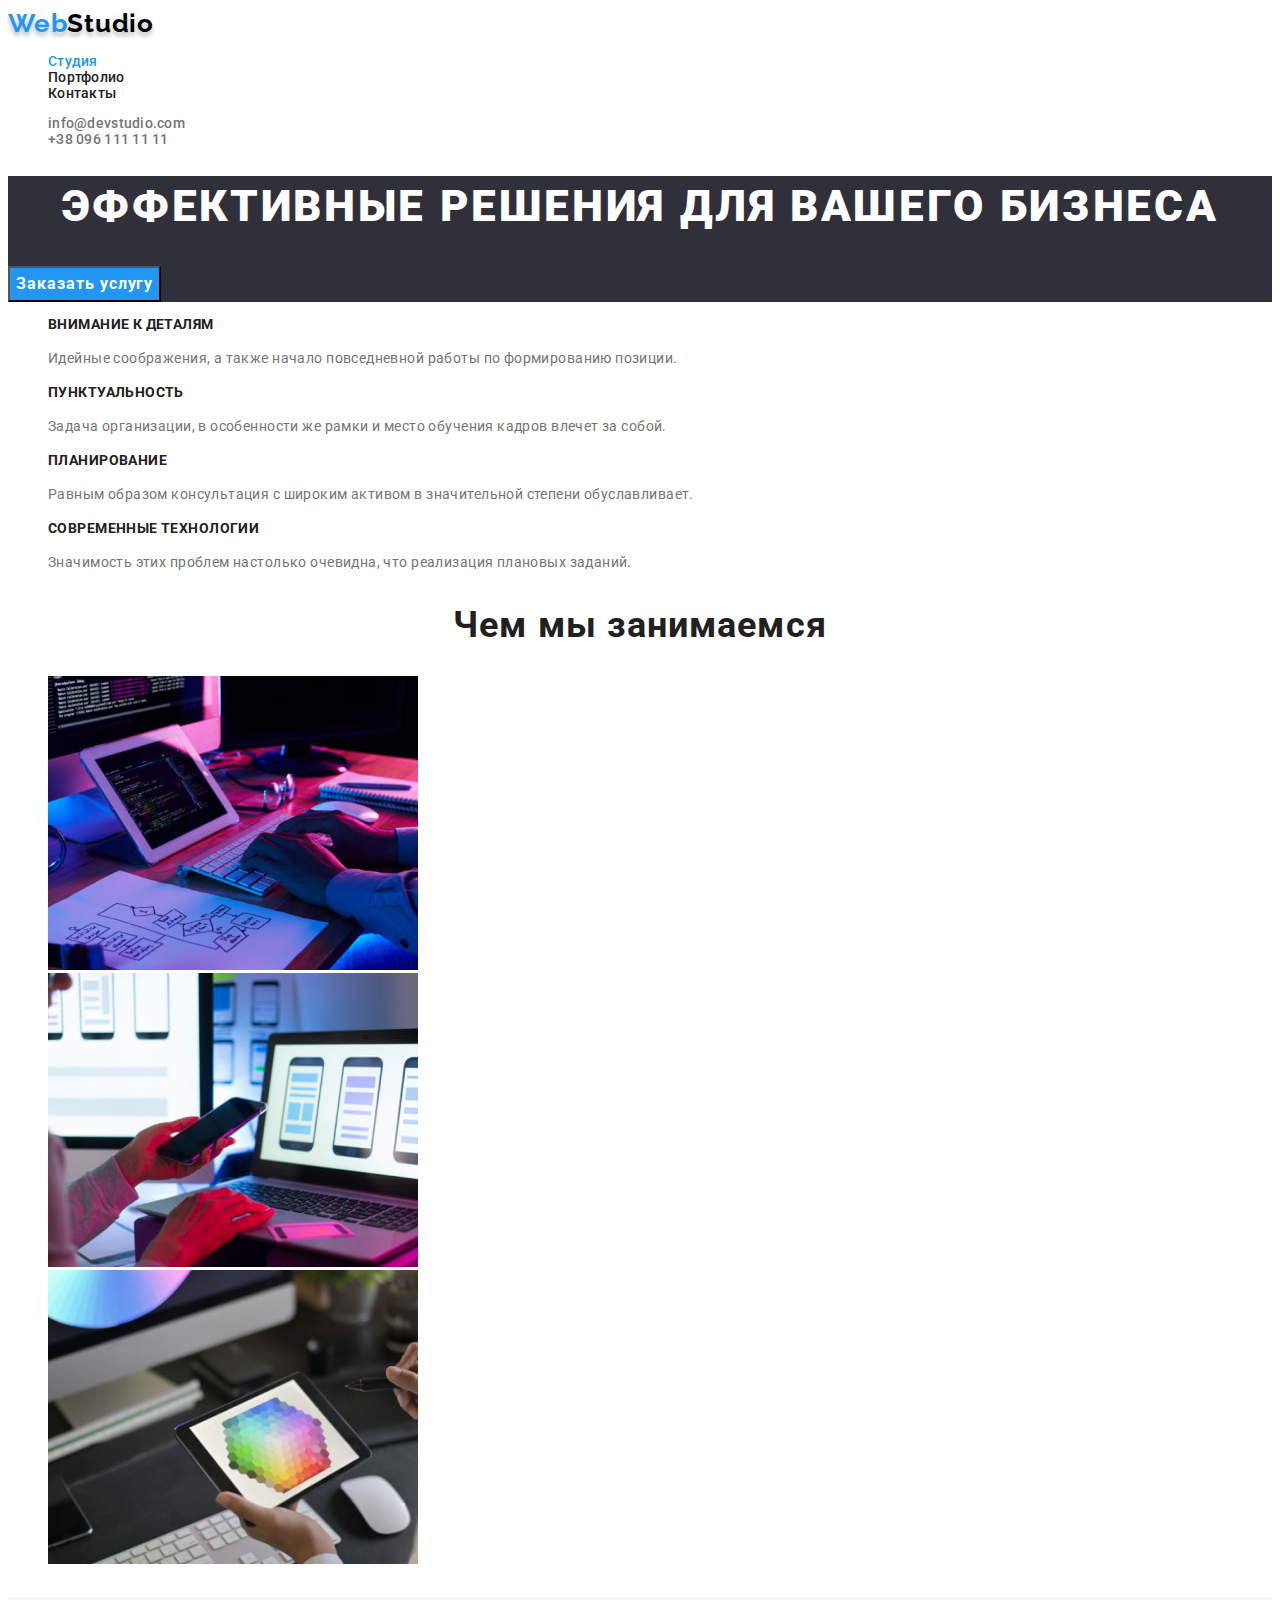
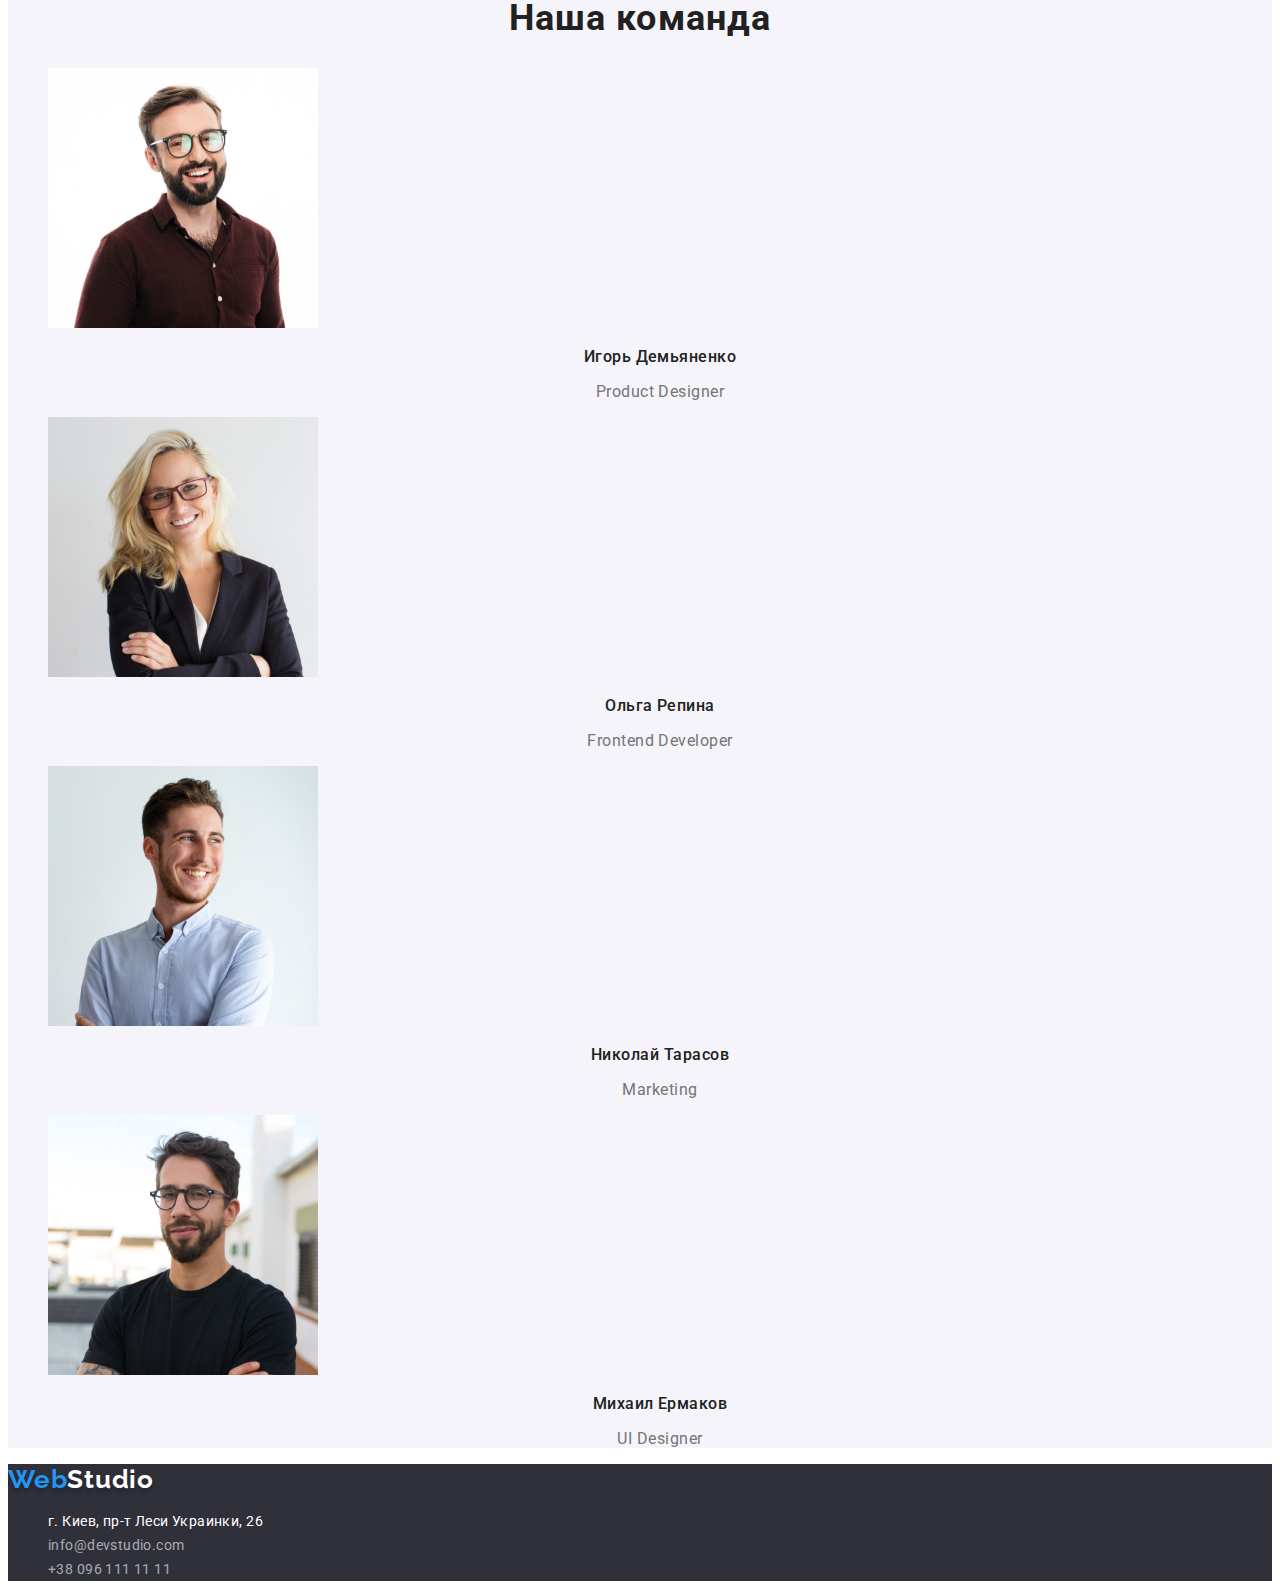
==== index.html @ fdd95346 "Initial commit" ====
<!DOCTYPE html>
<html lang="ru">
  <head>
    <meta charset="UTF-8" />
    <meta http-equiv="X-UA-Compatible" content="IE=edge" />
    <meta name="viewport" content="width=device-width, initial-scale=1.0" />
    <title>Студия</title>
    <!-- Fonts start -->
    <link rel="preconnect" href="https://fonts.googleapis.com" />
    <link rel="preconnect" href="https://fonts.gstatic.com" crossorigin />
    <link
      href="https://fonts.googleapis.com/css2?family=Raleway:wght@700&family=Roboto:wght@400;500;700;900&display=swap"
      rel="stylesheet"
    />
    <!-- Fonts end -->
    <link rel="stylesheet" href="./css/styles.css" />
  </head>
  <body>
    <!-- Header section -->
    <header class="header">
      <a class="logo link" href="./index.html"><span class="logo-cl">Web</span>Studio</a>
      <nav class="header-list">
        <ul class="header-list list">
          <li class="header-item">
            <a class="header-link header-link-current link" href="./index.html">Студия</a>
          </li>
          <li class="header-item">
            <a class="header-link link" href="./portfolio.html">Портфолио</a>
          </li>
          <li class="header-item">
            <a class="header-link link" href="#contacts">Контакты</a>
          </li>
        </ul>
      </nav>
      <ul class="header-list list">
        <li class="header-item">
          <a class="header-mail link" href="mailto:info@devstudio.com">info@devstudio.com</a>
        </li>
        <li class="header-item">
          <a class="header-phone link" href="tel:++380961111111">+38 096 111 11 11</a>
        </li>
      </ul>
    </header>
    <!-- Main section -->
    <main>
      <!-- Hero section -->
      <section class="hero">
        <h1 class="main-title">Эффективные решения для вашего бизнеса</h1>
        <button class="hero-btn" type="button">Заказать услугу</button>
      </section>
      <!-- Studio section -->
      <section class="studio">
        <h2 class="visually-hidden">Особенности</h2>
        <ul class="studio-list list">
          <li class="studio-item">
            <h3 class="studio-subtitle">Внимание к деталям</h3>
            <p class="studio-desc">
              Идейные соображения, а также начало повседневной работы по формированию позиции.
            </p>
          </li>
          <li class="studio-item">
            <h3 class="studio-subtitle">Пунктуальность</h3>
            <p class="studio-desc">
              Задача организации, в особенности же рамки и место обучения кадров влечет за собой.
            </p>
          </li>
          <li class="studio-item">
            <h3 class="studio-subtitle">Планирование</h3>
            <p class="studio-desc">
              Равным образом консультация с широким активом в значительной степени обуславливает.
            </p>
          </li>
          <li class="studio-item">
            <h3 class="studio-subtitle">Современные технологии</h3>
            <p class="studio-desc">
              Значимость этих проблем настолько очевидна, что реализация плановых заданий.
            </p>
          </li>
        </ul>
      </section>
      <!-- Portfolio section -->
      <section class="portfolio">
        <h2 class="section-title">Чем мы занимаемся</h2>
        <ul class="portfolio-list list">
          <li class="portfolio-item">
            <img
              class="portfolio-img"
              src="./images/what-are-we-doing/img.jpg"
              alt="Разработка сайта"
              width="370"
              height="294"
            />
          </li>
          <li class="portfolio-item">
            <img
              class="portfolio-img"
              src="./images/what-are-we-doing/img-1.jpg"
              alt="Дизайн сайта"
              width="370"
              height="294"
            />
          </li>
          <li class="portfolio-item">
            <img
              class="portfolio-img"
              src="./images/what-are-we-doing/img-2.jpg"
              alt="Оформление сайта"
              width="370"
              height="294"
            />
          </li>
        </ul>
      </section>
      <!-- Contacts section -->
      <section class="contacts">
        <h2 class="section-title">Наша команда</h2>
        <ul class="contacts-list list">
          <li class="contacts-item">
            <img
              class="contacts-img"
              src="./images/team/img.jpg"
              alt="Фото участника команды"
              width="270"
              height="260"
            />
            <h3 class="contacts-title">Игорь Демьяненко</h3>
            <p class="contacts-desc" lang="en">Product Designer</p>
          </li>
          <li class="contacts-item">
            <img
              class="contacts-img"
              src="./images/team/img-1.jpg"
              alt="Фото участника команды"
              width="270"
              height="260"
            />
            <h3 class="contacts-title">Ольга Репина</h3>
            <p class="contacts-desc" lang="en">Frontend Developer</p>
          </li>
          <li class="contacts-item">
            <img
              class="contacts-img"
              src="./images/team/img-2.jpg"
              alt="Фото участника команды"
              width="270"
              height="260"
            />
            <h3 class="contacts-title">Николай Тарасов</h3>
            <p class="contacts-desc" lang="en">Marketing</p>
          </li>
          <li class="contacts-item">
            <img
              class="contacts-img"
              src="./images/team/img-3.jpg"
              alt="Фото участника команды"
              width="270"
              height="260"
            />
            <h3 class="contacts-title">Михаил Ермаков</h3>
            <p class="contacts-desc" lang="en">UI Designer</p>
          </li>
        </ul>
      </section>
    </main>
    <!-- Footer section -->
    <footer class="footer">
      <a class="logo link" href="./index.html"
        ><span class="logo-cl">Web</span><span class="logo-footer">Studio</span></a
      >
      <address class="footer-address">
        <ul class="footer-list list">
          <li class="footer-item">
            <a
              class="footer-link link"
              href="https://goo.gl/maps/QZBMDNfzERsqLgiA8"
              target="_blank"
              rel="noopener noreferrer"
              >г. Киев, пр-т Леси Украинки, 26</a
            >
          </li>
          <li class="footer-item">
            <a class="footer-phone link" href="mailto:info@devstudio.com">info@devstudio.com</a>
          </li>
          <li class="footer-item">
            <a class="footer-mail link" href="tel:++380961111111">+38 096 111 11 11</a>
          </li>
        </ul>
      </address>
    </footer>
  </body>
</html>
---- css/styles.css ----
:root{
    /* fonts */
    --main-font: "Roboto", sans-serif;
    --secondary-font:"Raleway", sans-serif;
    /* text color */
    --main-txt-cl: #212121;
    --secondary-txt-cl: #757575;
    --accent-txt-cl: #2196F3;
    --studio-dark-cl: #000000;
    --footer-mail-phone-cl: rgba(255, 255, 255, 0.6);
    --light-txt-cl: #FFFFFF;
    /* bg color */
    --dark-bg-cl: #2F303A;
    --contacts-bg-cl: #F5F4FA;
    --btn-hover-cl: #188CE8;
    /* others */
}
body{
font-family: var(--main-font);
color: var(--main-txt-cl);
background-color: var(--light-txt-cl);
font-size: 14px;
letter-spacing: 0.03em;
}
.visually-hidden {
    position: absolute;
    width: 1px;
    height: 1px;
    margin: -1px;
    border: 0;
    padding: 0;

    white-space: nowrap;
    clip-path: inset(100%);
    clip: rect(0 0 0 0);
    overflow: hidden;
}
/* reset styles */

.link{
    text-decoration: none;
    color: currentColor;
}
.list{
    list-style: none;
}

/* header section */
.logo-cl{
    color: var(--accent-txt-cl);
}
.logo{
    font-family: var(--secondary-font);
    font-weight: 700;
    font-size: 26px;
    line-height: calc(31 / 26);
    letter-spacing: 0.03em;
    color: var(--studio-dark-cl);
    text-shadow: 0px 4px 4px rgba(0, 0, 0, 0.25);
}

.header-link{
    font-weight: 500;
    font-size: 14px;
    line-height: calc(16 / 14);
    letter-spacing: 0.02em;
}

.header-phone,.header-mail{
    font-weight: 500;
    font-size: 14px;
    line-height: 16px;
    letter-spacing: 0.02em;
    color: var(--secondary-txt-cl);
}

.header-link:hover,
.header-link:focus,
.header-phone:hover,
.header-phone:focus,
.header-mail:hover,
.header-mail:focus{
    color: var(--accent-txt-cl);
}
.header-link-current{
    color: var(--accent-txt-cl);
}

/* Hero section */
.hero{
    background-color: var(--dark-bg-cl);
}
.main-title{
    font-weight: 900;
    font-size: 44px;
    line-height: calc(60 / 44);
    text-align: center;
    letter-spacing: 0.06em;
    text-transform: uppercase;
    color: var(--light-txt-cl);
}
.hero-btn{
    font-family: inherit;
    font-weight: 700;
    font-size: 16px;
    line-height: calc(30 /16);    
    letter-spacing: 0.06em;
    color: var(--light-txt-cl);
    background-color: var(--accent-txt-cl);

    cursor: pointer;
}

.hero-btn:hover,
.hero-btn:focus{
    background-color: var(--btn-hover-cl);
}

/* Studio section */

.studio-subtitle {
    font-weight: 700;
    font-size: 14px;
    line-height: calc(16 / 14);
    letter-spacing: 0.03em;
    text-transform: uppercase; 
}
.studio-desc{
    font-size: 14px;
    line-height: calc(24 / 14);
    letter-spacing: 0.03em;
    color: var(--secondary-txt-cl);
}

/* Portfolio section */

.section-title{
    font-weight: 700;
    font-size: 36px;
    line-height: calc(42 / 36);
    text-align: center;
    letter-spacing: 0.03em;
}

/* Contacts section */
.contacts{
    background-color: var(--contacts-bg-cl);
}
.contacts-title{
    font-weight: 500;
    font-size: 16px;
    line-height: calc(19 / 16);
    text-align: center;
    letter-spacing: 0.03em;
}
.contacts-desc{
    font-size: 16px;
    line-height: calc(19 / 16);    
    text-align: center;
    letter-spacing: 0.03em;
    color: var(--secondary-txt-cl);
}

/* Footer */
.footer{
    background-color: var(--dark-bg-cl);
}
.logo-footer{
    color: var(--light-txt-cl);
}
.footer-address{
    font-style: normal;
}
.footer-link{
    font-size: 14px;
    line-height: calc(24 / 14);
    letter-spacing: 0.03em;
    color: var(--light-txt-cl);
    
}
.footer-phone,
.footer-mail{
    font-size: 14px;
    line-height: calc(24 / 14);    
    letter-spacing: 0.03em;
    color: var(--footer-mail-phone-cl);
}
.footer-link:hover,
.footer-link:focus,
.footer-phone:hover,
.footer-phone:focus,
.footer-mail:hover,
.footer-mail:focus{
    color: var(--accent-txt-cl);
}

/* ______________ */
/* Portfolio page */
/* ______________ */

/* Main section */

.btn{
    font-family: inherit;
    font-weight: 500;
    font-size: 16px;
    line-height: calc(26 / 16);
    text-align: center;
    letter-spacing: 0.03em;
    color: var(--main-txt-cl);
    background-color: var(--contacts-bg-cl);
    cursor: pointer;
}
.btn-accent{
background-color: var(--accent-txt-cl);
color: var(--light-txt-cl);
}
.btn:hover,
.btn:focus{
    background-color: var(--accent-txt-cl);
    color: var(--light-txt-cl);
}

.work-title{
    font-weight: 700;
    font-size: 18px;
    line-height: calc(36 / 18);
    letter-spacing: 0.06em;
}

.work-desc{
    font-size: 16px;
    line-height: calc(30 / 16);
    letter-spacing: 0.03em;
    color: var(--secondary-txt-cl);
}
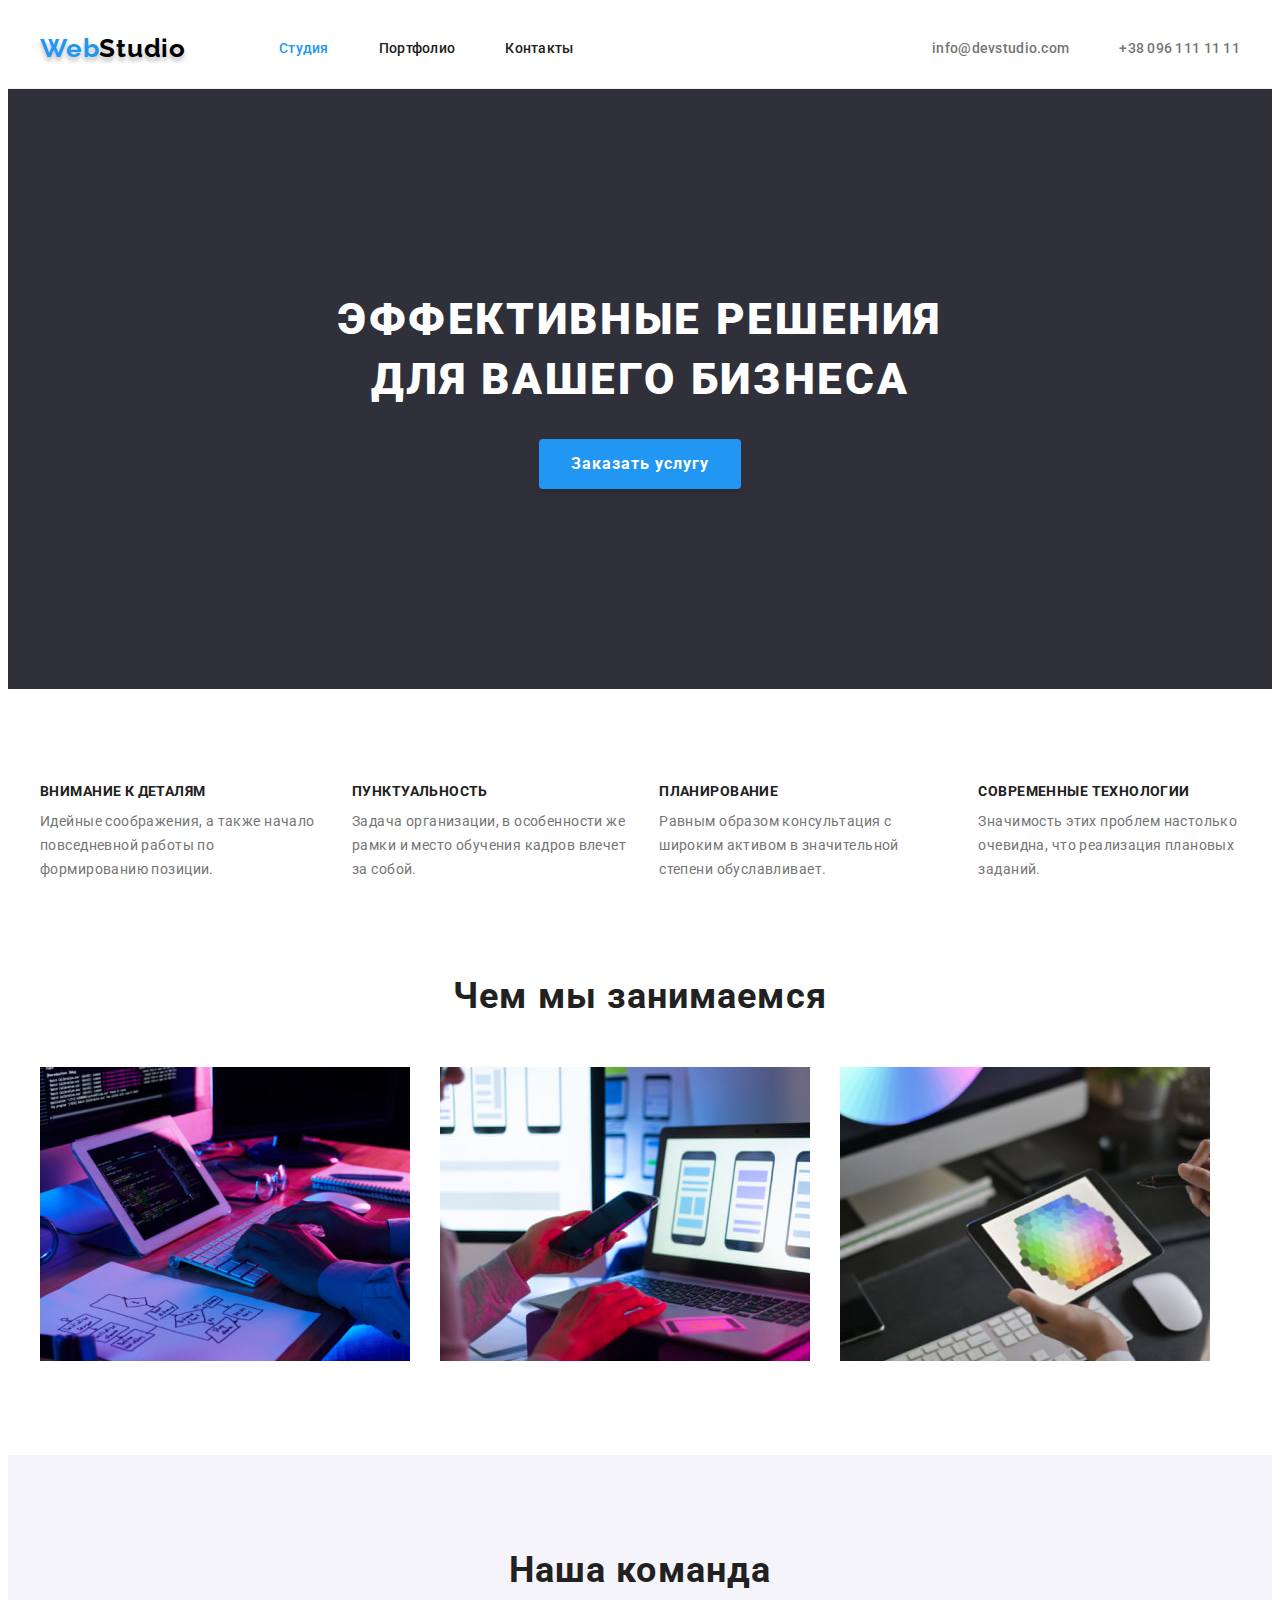
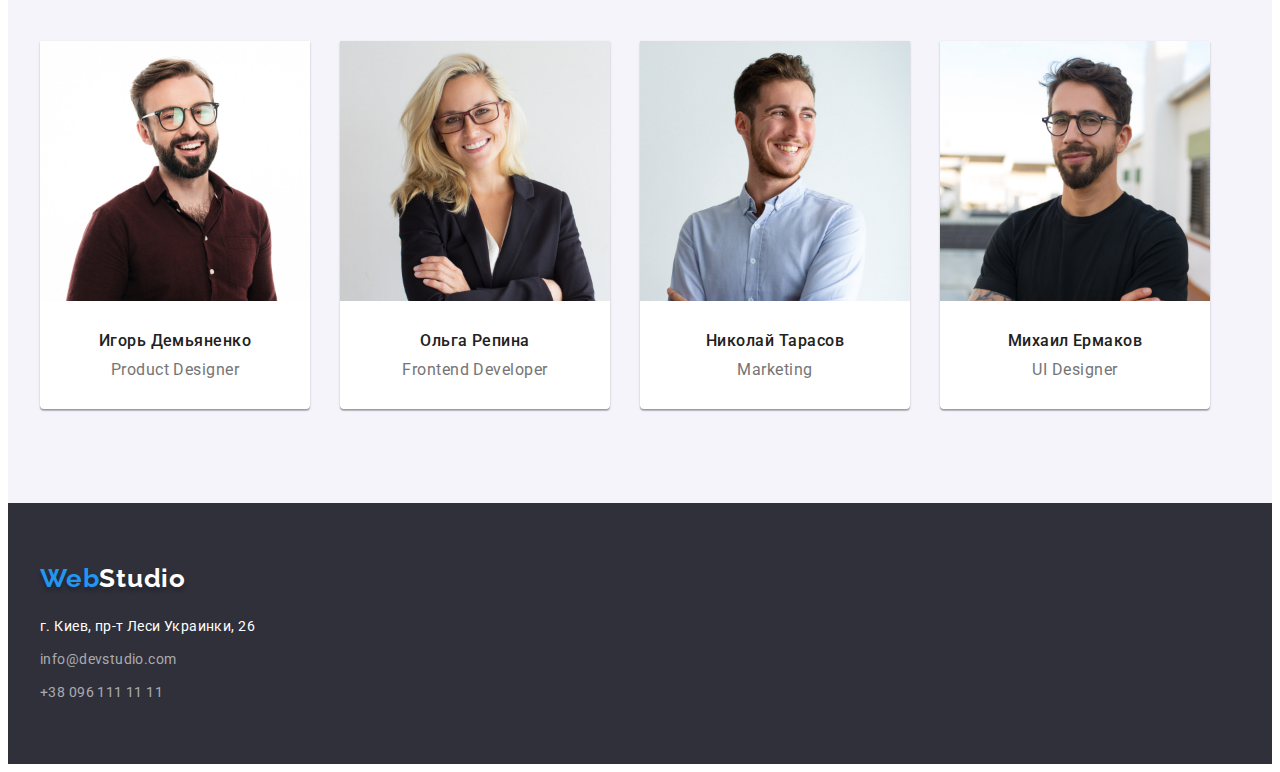
==== commit 72999eea: "Hw3" ====
--- a/index.html
+++ b/index.html
@@ -13,179 +13,198 @@
       rel="stylesheet"
     />
     <!-- Fonts end -->
+    <link
+      rel="stylesheet"
+      href="https://cdnjs.cloudflare.com/ajax/libs/modern-normalize/1.1.0/modern-normalize.min.css"
+      integrity="sha512-wpPYUAdjBVSE4KJnH1VR1HeZfpl1ub8YT/NKx4PuQ5NmX2tKuGu6U/JRp5y+Y8XG2tV+wKQpNHVUX03MfMFn9Q=="
+      crossorigin="anonymous"
+      referrerpolicy="no-referrer"
+    />
     <link rel="stylesheet" href="./css/styles.css" />
   </head>
   <body>
     <!-- Header section -->
     <header class="header">
-      <a class="logo link" href="./index.html"><span class="logo-cl">Web</span>Studio</a>
-      <nav class="header-list">
-        <ul class="header-list list">
+      <div class="conteiner header-conteiner">
+        <a class="logo link" href="./index.html"><span class="logo-cl">Web</span>Studio</a>
+        <nav class="header-nav">
+          <ul class="header-list list">
+            <li class="header-item">
+              <a class="header-link header-link-current link" href="./index.html">Студия</a>
+            </li>
+            <li class="header-item">
+              <a class="header-link link" href="./portfolio.html">Портфолио</a>
+            </li>
+            <li class="header-item">
+              <a class="header-link link" href="#contacts">Контакты</a>
+            </li>
+          </ul>
+        </nav>
+        <ul class="header-contact-list list">
           <li class="header-item">
-            <a class="header-link header-link-current link" href="./index.html">Студия</a>
+            <a class="header-mail link" href="mailto:info@devstudio.com">info@devstudio.com</a>
           </li>
           <li class="header-item">
-            <a class="header-link link" href="./portfolio.html">Портфолио</a>
-          </li>
-          <li class="header-item">
-            <a class="header-link link" href="#contacts">Контакты</a>
+            <a class="header-phone link" href="tel:++380961111111">+38 096 111 11 11</a>
           </li>
         </ul>
-      </nav>
-      <ul class="header-list list">
-        <li class="header-item">
-          <a class="header-mail link" href="mailto:info@devstudio.com">info@devstudio.com</a>
-        </li>
-        <li class="header-item">
-          <a class="header-phone link" href="tel:++380961111111">+38 096 111 11 11</a>
-        </li>
-      </ul>
+      </div>
     </header>
     <!-- Main section -->
     <main>
       <!-- Hero section -->
       <section class="hero">
-        <h1 class="main-title">Эффективные решения для вашего бизнеса</h1>
-        <button class="hero-btn" type="button">Заказать услугу</button>
+        <div class="conteiner">
+          <h1 class="main-title">Эффективные решения для вашего бизнеса</h1>
+          <button class="hero-btn" type="button">Заказать услугу</button>
+        </div>
       </section>
       <!-- Studio section -->
-      <section class="studio">
-        <h2 class="visually-hidden">Особенности</h2>
-        <ul class="studio-list list">
-          <li class="studio-item">
-            <h3 class="studio-subtitle">Внимание к деталям</h3>
-            <p class="studio-desc">
-              Идейные соображения, а также начало повседневной работы по формированию позиции.
-            </p>
-          </li>
-          <li class="studio-item">
-            <h3 class="studio-subtitle">Пунктуальность</h3>
-            <p class="studio-desc">
-              Задача организации, в особенности же рамки и место обучения кадров влечет за собой.
-            </p>
-          </li>
-          <li class="studio-item">
-            <h3 class="studio-subtitle">Планирование</h3>
-            <p class="studio-desc">
-              Равным образом консультация с широким активом в значительной степени обуславливает.
-            </p>
-          </li>
-          <li class="studio-item">
-            <h3 class="studio-subtitle">Современные технологии</h3>
-            <p class="studio-desc">
-              Значимость этих проблем настолько очевидна, что реализация плановых заданий.
-            </p>
-          </li>
-        </ul>
+      <section class="studio section">
+        <div class="conteiner">
+          <h2 class="visually-hidden">Особенности</h2>
+          <ul class="studio-list list studio-block">
+            <li class="studio-item">
+              <h3 class="studio-subtitle">Внимание к деталям</h3>
+              <p class="studio-desc">
+                Идейные соображения, а также начало повседневной работы по формированию позиции.
+              </p>
+            </li>
+            <li class="studio-item">
+              <h3 class="studio-subtitle">Пунктуальность</h3>
+              <p class="studio-desc">
+                Задача организации, в особенности же рамки и место обучения кадров влечет за собой.
+              </p>
+            </li>
+            <li class="studio-item">
+              <h3 class="studio-subtitle">Планирование</h3>
+              <p class="studio-desc">
+                Равным образом консультация с широким активом в значительной степени обуславливает.
+              </p>
+            </li>
+            <li class="studio-item">
+              <h3 class="studio-subtitle">Современные технологии</h3>
+              <p class="studio-desc">
+                Значимость этих проблем настолько очевидна, что реализация плановых заданий.
+              </p>
+            </li>
+          </ul>
+        </div>
       </section>
       <!-- Portfolio section -->
-      <section class="portfolio">
-        <h2 class="section-title">Чем мы занимаемся</h2>
-        <ul class="portfolio-list list">
-          <li class="portfolio-item">
-            <img
-              class="portfolio-img"
-              src="./images/what-are-we-doing/img.jpg"
-              alt="Разработка сайта"
-              width="370"
-              height="294"
-            />
-          </li>
-          <li class="portfolio-item">
-            <img
-              class="portfolio-img"
-              src="./images/what-are-we-doing/img-1.jpg"
-              alt="Дизайн сайта"
-              width="370"
-              height="294"
-            />
-          </li>
-          <li class="portfolio-item">
-            <img
-              class="portfolio-img"
-              src="./images/what-are-we-doing/img-2.jpg"
-              alt="Оформление сайта"
-              width="370"
-              height="294"
-            />
-          </li>
-        </ul>
+      <section class="portfolio section">
+        <div class="conteiner">
+          <h2 class="section-title">Чем мы занимаемся</h2>
+          <ul class="portfolio-list list porfolio-pic">
+            <li class="portfolio-item">
+              <img
+                class="portfolio-img"
+                src="./images/what-are-we-doing/img.jpg"
+                alt="Разработка сайта"
+                width="370"
+                height="294"
+              />
+            </li>
+            <li class="portfolio-item">
+              <img
+                class="portfolio-img"
+                src="./images/what-are-we-doing/img-1.jpg"
+                alt="Дизайн сайта"
+                width="370"
+                height="294"
+              />
+            </li>
+            <li class="portfolio-item">
+              <img
+                class="portfolio-img"
+                src="./images/what-are-we-doing/img-2.jpg"
+                alt="Оформление сайта"
+                width="370"
+                height="294"
+              />
+            </li>
+          </ul>
+        </div>
       </section>
       <!-- Contacts section -->
-      <section class="contacts">
-        <h2 class="section-title">Наша команда</h2>
-        <ul class="contacts-list list">
-          <li class="contacts-item">
-            <img
-              class="contacts-img"
-              src="./images/team/img.jpg"
-              alt="Фото участника команды"
-              width="270"
-              height="260"
-            />
-            <h3 class="contacts-title">Игорь Демьяненко</h3>
-            <p class="contacts-desc" lang="en">Product Designer</p>
-          </li>
-          <li class="contacts-item">
-            <img
-              class="contacts-img"
-              src="./images/team/img-1.jpg"
-              alt="Фото участника команды"
-              width="270"
-              height="260"
-            />
-            <h3 class="contacts-title">Ольга Репина</h3>
-            <p class="contacts-desc" lang="en">Frontend Developer</p>
-          </li>
-          <li class="contacts-item">
-            <img
-              class="contacts-img"
-              src="./images/team/img-2.jpg"
-              alt="Фото участника команды"
-              width="270"
-              height="260"
-            />
-            <h3 class="contacts-title">Николай Тарасов</h3>
-            <p class="contacts-desc" lang="en">Marketing</p>
-          </li>
-          <li class="contacts-item">
-            <img
-              class="contacts-img"
-              src="./images/team/img-3.jpg"
-              alt="Фото участника команды"
-              width="270"
-              height="260"
-            />
-            <h3 class="contacts-title">Михаил Ермаков</h3>
-            <p class="contacts-desc" lang="en">UI Designer</p>
-          </li>
-        </ul>
+      <section class="contacts section">
+        <div class="conteiner">
+          <h2 class="section-title">Наша команда</h2>
+          <ul class="contacts-list list contacts-block">
+            <li class="contacts-item">
+              <img
+                class="contacts-img"
+                src="./images/team/img.jpg"
+                alt="Фото участника команды"
+                width="270"
+                height="260"
+              />
+              <h3 class="contacts-title">Игорь Демьяненко</h3>
+              <p class="contacts-desc" lang="en">Product Designer</p>
+            </li>
+            <li class="contacts-item">
+              <img
+                class="contacts-img"
+                src="./images/team/img-1.jpg"
+                alt="Фото участника команды"
+                width="270"
+                height="260"
+              />
+              <h3 class="contacts-title">Ольга Репина</h3>
+              <p class="contacts-desc" lang="en">Frontend Developer</p>
+            </li>
+            <li class="contacts-item">
+              <img
+                class="contacts-img"
+                src="./images/team/img-2.jpg"
+                alt="Фото участника команды"
+                width="270"
+                height="260"
+              />
+              <h3 class="contacts-title">Николай Тарасов</h3>
+              <p class="contacts-desc" lang="en">Marketing</p>
+            </li>
+            <li class="contacts-item">
+              <img
+                class="contacts-img"
+                src="./images/team/img-3.jpg"
+                alt="Фото участника команды"
+                width="270"
+                height="260"
+              />
+              <h3 class="contacts-title">Михаил Ермаков</h3>
+              <p class="contacts-desc" lang="en">UI Designer</p>
+            </li>
+          </ul>
+        </div>
       </section>
     </main>
     <!-- Footer section -->
     <footer class="footer">
-      <a class="logo link" href="./index.html"
-        ><span class="logo-cl">Web</span><span class="logo-footer">Studio</span></a
-      >
-      <address class="footer-address">
-        <ul class="footer-list list">
-          <li class="footer-item">
-            <a
-              class="footer-link link"
-              href="https://goo.gl/maps/QZBMDNfzERsqLgiA8"
-              target="_blank"
-              rel="noopener noreferrer"
-              >г. Киев, пр-т Леси Украинки, 26</a
-            >
-          </li>
-          <li class="footer-item">
-            <a class="footer-phone link" href="mailto:info@devstudio.com">info@devstudio.com</a>
-          </li>
-          <li class="footer-item">
-            <a class="footer-mail link" href="tel:++380961111111">+38 096 111 11 11</a>
-          </li>
-        </ul>
-      </address>
+      <div class="conteiner">
+        <a class="logo link" href="./index.html"
+          ><span class="logo-cl">Web</span><span class="logo-footer">Studio</span></a
+        >
+        <address class="footer-address">
+          <ul class="footer-list list">
+            <li class="footer-item">
+              <a
+                class="footer-link link"
+                href="https://goo.gl/maps/QZBMDNfzERsqLgiA8"
+                target="_blank"
+                rel="noopener noreferrer"
+                >г. Киев, пр-т Леси Украинки, 26</a
+              >
+            </li>
+            <li class="footer-item">
+              <a class="footer-phone link" href="mailto:info@devstudio.com">info@devstudio.com</a>
+            </li>
+            <li class="footer-item">
+              <a class="footer-mail link" href="tel:++380961111111">+38 096 111 11 11</a>
+            </li>
+          </ul>
+        </address>
+      </div>
     </footer>
   </body>
 </html>
--- a/css/styles.css
+++ b/css/styles.css
@@ -14,6 +14,8 @@
     --contacts-bg-cl: #F5F4FA;
     --btn-hover-cl: #188CE8;
     /* others */
+    --border-cl: #ECECEC;
+    --portfolio-border-cl: #EEEEEE;
 }
 body{
 font-family: var(--main-font);
@@ -21,6 +23,25 @@
 background-color: var(--light-txt-cl);
 font-size: 14px;
 letter-spacing: 0.03em;
+}
+h1,h2,h3,h4,h5,h6,p{
+    margin: 0;
+}
+ul{
+    margin: 0;
+    padding: 0;
+}
+img{
+    display: block;
+    max-width: 100%;
+    height: auto;
+}
+.conteiner{
+    padding-left: 15px;
+    padding-right: 15px;
+    width: 1200px;
+    margin-left: auto;
+    margin-right: auto;
 }
 .visually-hidden {
     position: absolute;
@@ -46,6 +67,13 @@
 }
 
 /* header section */
+.header{
+    border-bottom: 1px solid var(--border-cl);
+}
+.header-conteiner{
+    display: flex;
+    align-items: center;
+}
 .logo-cl{
     color: var(--accent-txt-cl);
 }
@@ -57,6 +85,25 @@
     letter-spacing: 0.03em;
     color: var(--studio-dark-cl);
     text-shadow: 0px 4px 4px rgba(0, 0, 0, 0.25);
+    margin-right: 93px;
+}
+.header-nav{
+    margin-right: auto;
+}
+.header-item{
+    margin-right: 50px;
+}
+.header-item:last-child {
+    margin-right: 0;
+}
+.header-list{
+    display: flex;
+    /* gap: 50px; */
+    padding-top: 32px;
+    padding-bottom: 32px;
+}
+.header-contact-list{
+    display: flex;
 }
 
 .header-link{
@@ -64,6 +111,8 @@
     font-size: 14px;
     line-height: calc(16 / 14);
     letter-spacing: 0.02em;
+    padding-top: 32px;
+    padding-bottom: 32px
 }
 
 .header-phone,.header-mail{
@@ -72,6 +121,8 @@
     line-height: 16px;
     letter-spacing: 0.02em;
     color: var(--secondary-txt-cl);
+    padding-top: 32px;
+    padding-bottom: 32px
 }
 
 .header-link:hover,
@@ -87,7 +138,14 @@
 }
 
 /* Hero section */
+.section{
+    padding-top: 94px;
+    padding-bottom: 94px;
+}
 .hero{
+    padding-top: 200px;
+    padding-bottom: 200px;
+    text-align: center;
     background-color: var(--dark-bg-cl);
 }
 .main-title{
@@ -98,8 +156,17 @@
     letter-spacing: 0.06em;
     text-transform: uppercase;
     color: var(--light-txt-cl);
+    margin-bottom: 30px;
+    max-width: 696px;
+    margin-left: auto;
+    margin-right: auto;
 }
 .hero-btn{
+    max-width: 300px;
+    min-width: 200px;
+    min-height: 50px;
+    padding: 10px 32px;
+    border: none;
     font-family: inherit;
     font-weight: 700;
     font-size: 16px;
@@ -107,6 +174,8 @@
     letter-spacing: 0.06em;
     color: var(--light-txt-cl);
     background-color: var(--accent-txt-cl);
+    box-shadow: 0px 4px 4px rgba(0, 0, 0, 0.15);
+    border-radius: 4px;
 
     cursor: pointer;
 }
@@ -118,12 +187,22 @@
 
 /* Studio section */
 
+.studio-block{
+    display: flex;
+}
+.studio-item{
+    margin-right: 30px;
+}
+.studio-item:last-child{
+    margin-right: 0;
+}
 .studio-subtitle {
     font-weight: 700;
     font-size: 14px;
     line-height: calc(16 / 14);
     letter-spacing: 0.03em;
-    text-transform: uppercase; 
+    text-transform: uppercase;
+    margin-bottom: 10px; 
 }
 .studio-desc{
     font-size: 14px;
@@ -140,18 +219,50 @@
     line-height: calc(42 / 36);
     text-align: center;
     letter-spacing: 0.03em;
-}
-
+    margin-bottom: 50px;
+    /* padding-top: 94px; */
+}
+.portfolio{
+    padding-top: 0;
+    
+}
+.porfolio-pic{
+    display: flex;
+    
+}
+.portfolio-item{
+    margin-right: 30px;
+}
+.portfolio-item:last-child{
+    margin-right: 0;
+}
 /* Contacts section */
 .contacts{
     background-color: var(--contacts-bg-cl);
 }
+.contacts-block{
+    display: flex;
+    /* padding-bottom: 94px; */
+}
+.contacts-item{
+    margin-right: 30px;
+    background: var(--light-txt-cl);
+    box-shadow: 0px 1px 3px rgba(0, 0, 0, 0.12), 0px 1px 1px rgba(0, 0, 0, 0.14), 0px 2px 1px rgba(0, 0, 0, 0.2);
+    border-radius: 0px 0px 4px 4px;
+}
+.contacts-item:last-child{
+    margin-right: 0;
+}
+.contacts-img{
+    margin-bottom: 30px;
+}
 .contacts-title{
     font-weight: 500;
     font-size: 16px;
     line-height: calc(19 / 16);
     text-align: center;
     letter-spacing: 0.03em;
+    margin-bottom: 10px;
 }
 .contacts-desc{
     font-size: 16px;
@@ -159,17 +270,27 @@
     text-align: center;
     letter-spacing: 0.03em;
     color: var(--secondary-txt-cl);
+    margin-bottom: 30px;
 }
 
 /* Footer */
 .footer{
     background-color: var(--dark-bg-cl);
+    padding-top: 60px;
+    padding-bottom: 60px;
 }
 .logo-footer{
     color: var(--light-txt-cl);
 }
 .footer-address{
     font-style: normal;
+    margin-top: 20px;
+}
+.footer-item{
+    margin-bottom: 9px;
+}
+.footer-item:last-child{
+    margin-bottom: 0;
 }
 .footer-link{
     font-size: 14px;
@@ -201,6 +322,11 @@
 /* Main section */
 
 .btn{
+    max-width: 200px;
+    min-width: 73px;
+    min-height: 38px;
+    padding: 6px 22px;
+    border: none;
     font-family: inherit;
     font-weight: 500;
     font-size: 16px;
@@ -209,8 +335,11 @@
     letter-spacing: 0.03em;
     color: var(--main-txt-cl);
     background-color: var(--contacts-bg-cl);
+    box-shadow: 0px 4px 4px rgba(0, 0, 0, 0.15);
+    border-radius: 4px;
     cursor: pointer;
 }
+
 .btn-accent{
 background-color: var(--accent-txt-cl);
 color: var(--light-txt-cl);
@@ -220,12 +349,41 @@
     background-color: var(--accent-txt-cl);
     color: var(--light-txt-cl);
 }
+.filter-list{
+    display: flex;
+    gap: 8px;
+    margin-bottom: 34px;
+    margin-right: auto;
+    margin-left: auto;
+    justify-content: center;
+}
+/* .filter-item{
+    margin-right: 8px;
+} */
+/* .filter-item:last-child{
+    margin-right: 0;
+} */
+.page-portfolio-list{
+    display: flex;
+    flex-wrap: wrap;
+    gap: 30px;
+    /* margin-bottom: 94px; */
+}
+.page-portfolio-item{
+    border: 1px solid var(--portfolio-border-cl);
+}
+.page-portfolio-img{
+    margin-bottom: 30px; 
+}
 
 .work-title{
     font-weight: 700;
     font-size: 18px;
     line-height: calc(36 / 18);
     letter-spacing: 0.06em;
+    margin-bottom: 4px;
+    margin-left: 24px;
+    margin-right: 24px;
 }
 
 .work-desc{
@@ -233,4 +391,7 @@
     line-height: calc(30 / 16);
     letter-spacing: 0.03em;
     color: var(--secondary-txt-cl);
+    margin-bottom: 20px;
+    margin-left: 24px;
+    margin-right: 24px;
 }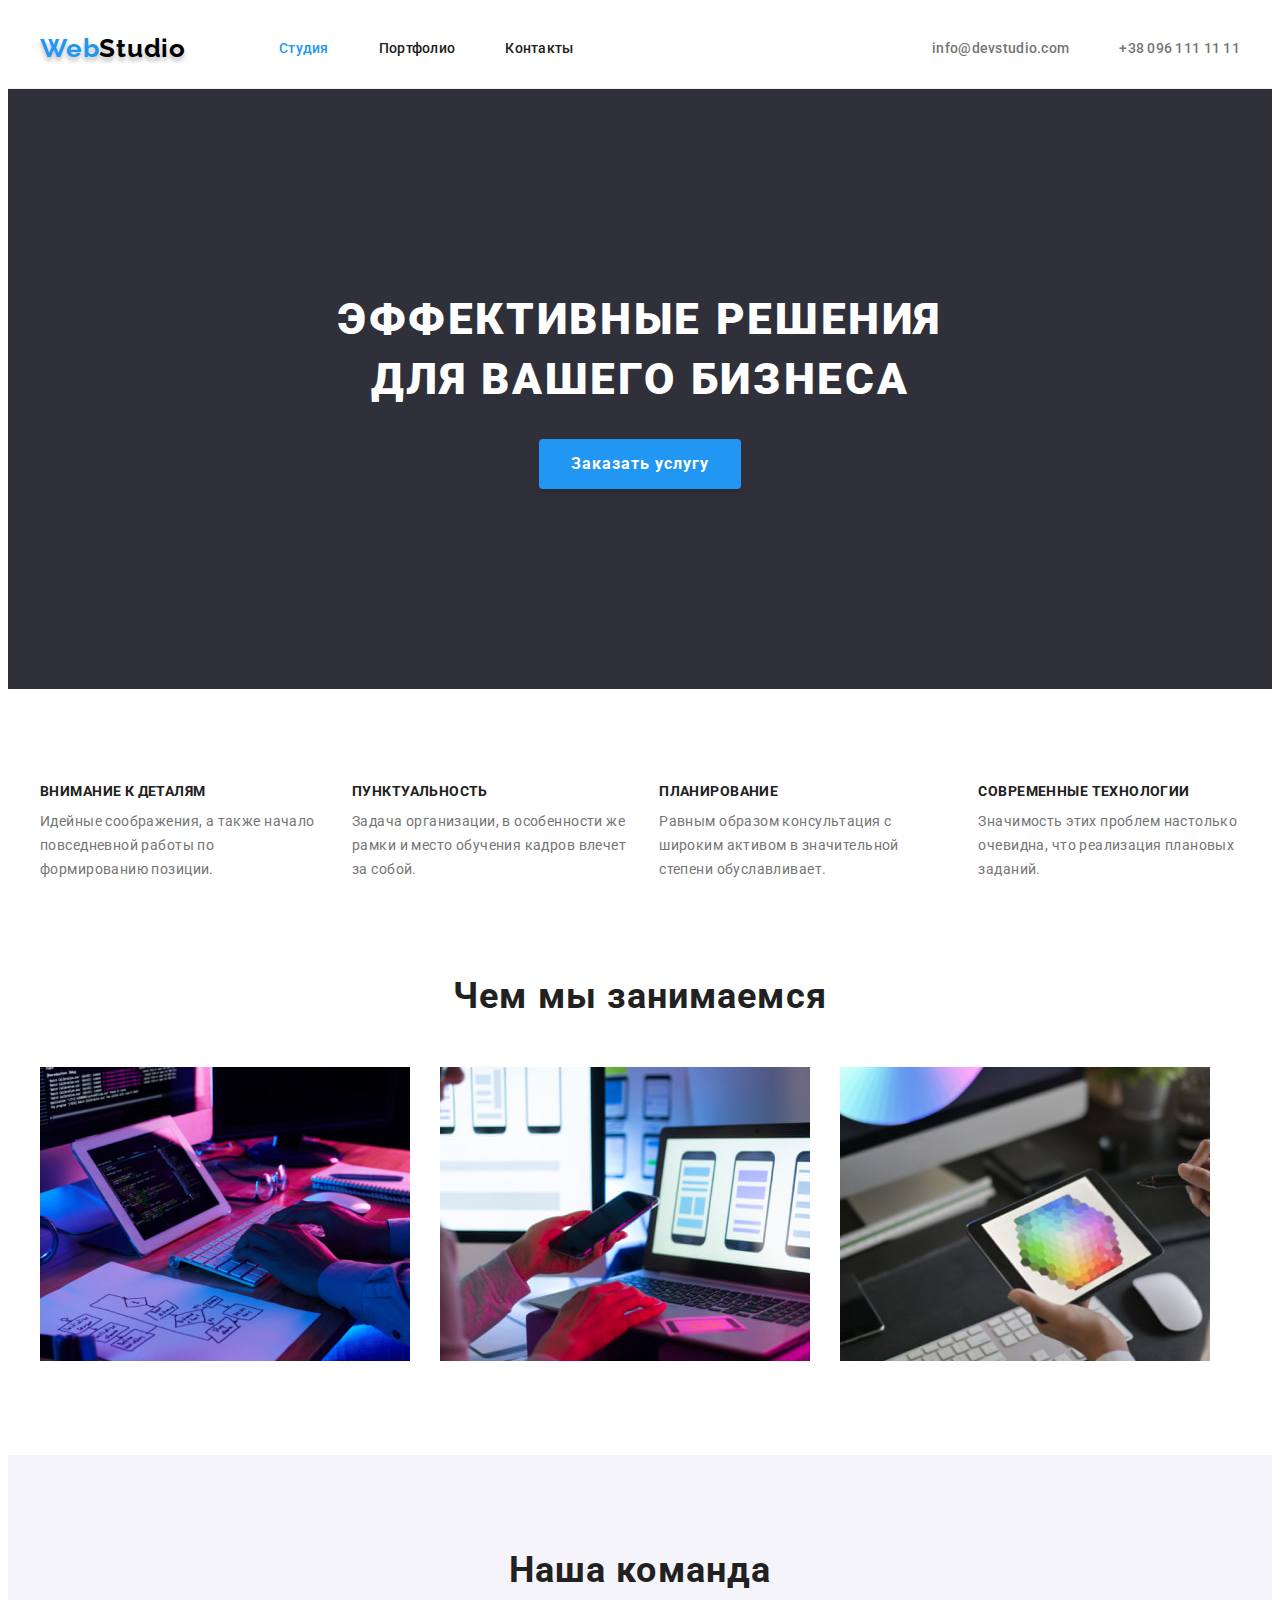
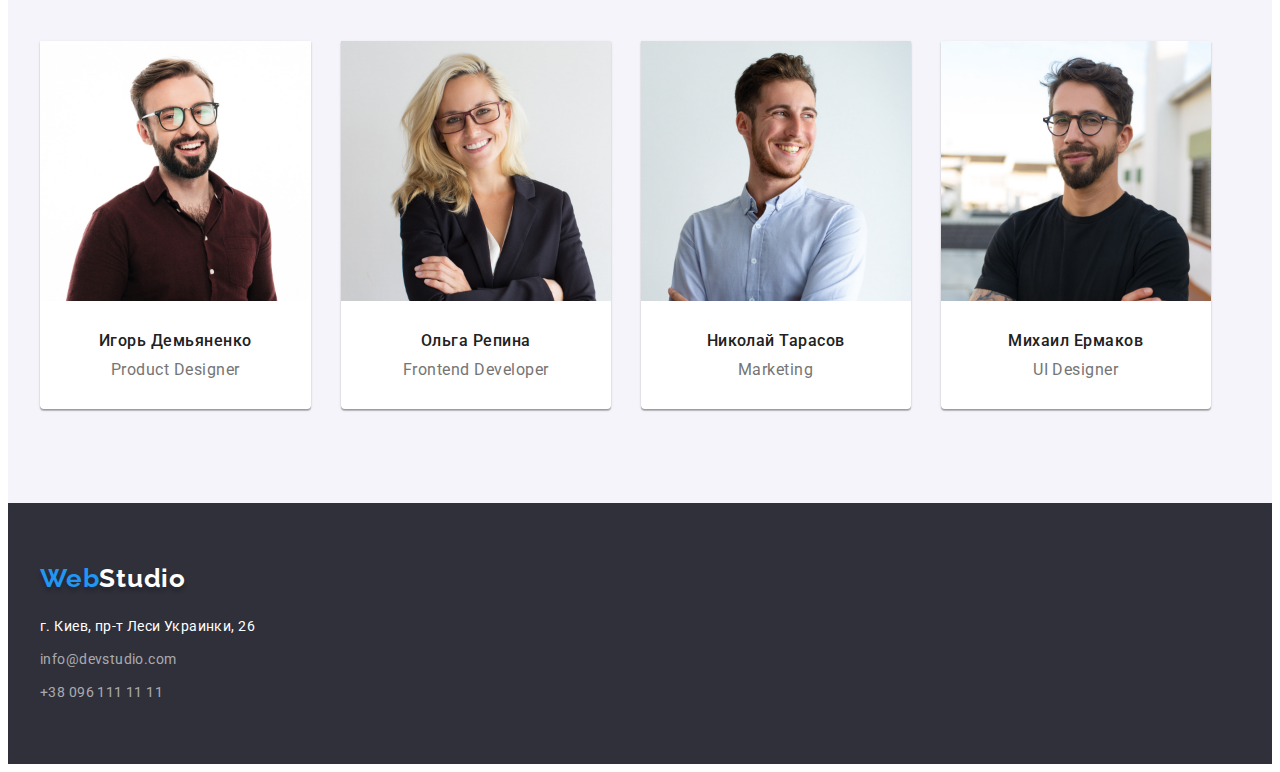
==== commit 6b97df35: "hw3 fixed bugs" ====
--- a/index.html
+++ b/index.html
@@ -139,8 +139,10 @@
                 width="270"
                 height="260"
               />
-              <h3 class="contacts-title">Игорь Демьяненко</h3>
-              <p class="contacts-desc" lang="en">Product Designer</p>
+              <div class="contacts-card">
+                <h3 class="contacts-title">Игорь Демьяненко</h3>
+                <p class="contacts-desc" lang="en">Product Designer</p>
+              </div>
             </li>
             <li class="contacts-item">
               <img
@@ -150,8 +152,10 @@
                 width="270"
                 height="260"
               />
-              <h3 class="contacts-title">Ольга Репина</h3>
-              <p class="contacts-desc" lang="en">Frontend Developer</p>
+              <div class="contacts-card">
+                <h3 class="contacts-title">Ольга Репина</h3>
+                <p class="contacts-desc" lang="en">Frontend Developer</p>
+              </div>
             </li>
             <li class="contacts-item">
               <img
@@ -161,8 +165,10 @@
                 width="270"
                 height="260"
               />
-              <h3 class="contacts-title">Николай Тарасов</h3>
-              <p class="contacts-desc" lang="en">Marketing</p>
+              <div class="contacts-card">
+                <h3 class="contacts-title">Николай Тарасов</h3>
+                <p class="contacts-desc" lang="en">Marketing</p>
+              </div>
             </li>
             <li class="contacts-item">
               <img
@@ -172,8 +178,10 @@
                 width="270"
                 height="260"
               />
-              <h3 class="contacts-title">Михаил Ермаков</h3>
-              <p class="contacts-desc" lang="en">UI Designer</p>
+              <div class="contacts-card">
+                <h3 class="contacts-title">Михаил Ермаков</h3>
+                <p class="contacts-desc" lang="en">UI Designer</p>
+              </div>
             </li>
           </ul>
         </div>
--- a/css/styles.css
+++ b/css/styles.css
@@ -24,6 +24,7 @@
 font-size: 14px;
 letter-spacing: 0.03em;
 }
+/* reset styles */
 h1,h2,h3,h4,h5,h6,p{
     margin: 0;
 }
@@ -42,6 +43,19 @@
     width: 1200px;
     margin-left: auto;
     margin-right: auto;
+}
+.section {
+    padding-top: 94px;
+    padding-bottom: 94px;
+}
+.link{
+    text-decoration: none;
+    color: currentColor;
+}
+.list{
+    list-style: none;
+    padding-left: 0;
+    margin: 0;
 }
 .visually-hidden {
     position: absolute;
@@ -56,15 +70,7 @@
     clip: rect(0 0 0 0);
     overflow: hidden;
 }
-/* reset styles */
-
-.link{
-    text-decoration: none;
-    color: currentColor;
-}
-.list{
-    list-style: none;
-}
+/* end of reset styles */
 
 /* header section */
 .header{
@@ -105,7 +111,6 @@
 .header-contact-list{
     display: flex;
 }
-
 .header-link{
     font-weight: 500;
     font-size: 14px;
@@ -114,7 +119,6 @@
     padding-top: 32px;
     padding-bottom: 32px
 }
-
 .header-phone,.header-mail{
     font-weight: 500;
     font-size: 14px;
@@ -124,7 +128,6 @@
     padding-top: 32px;
     padding-bottom: 32px
 }
-
 .header-link:hover,
 .header-link:focus,
 .header-phone:hover,
@@ -138,10 +141,7 @@
 }
 
 /* Hero section */
-.section{
-    padding-top: 94px;
-    padding-bottom: 94px;
-}
+
 .hero{
     padding-top: 200px;
     padding-bottom: 200px;
@@ -179,7 +179,6 @@
 
     cursor: pointer;
 }
-
 .hero-btn:hover,
 .hero-btn:focus{
     background-color: var(--btn-hover-cl);
@@ -236,7 +235,11 @@
 .portfolio-item:last-child{
     margin-right: 0;
 }
+
+
+
 /* Contacts section */
+
 .contacts{
     background-color: var(--contacts-bg-cl);
 }
@@ -253,24 +256,22 @@
 .contacts-item:last-child{
     margin-right: 0;
 }
-.contacts-img{
-    margin-bottom: 30px;
+.contacts-card{
+    padding: 30px 59px;
+    text-align: center;
 }
 .contacts-title{
     font-weight: 500;
     font-size: 16px;
     line-height: calc(19 / 16);
-    text-align: center;
     letter-spacing: 0.03em;
     margin-bottom: 10px;
 }
 .contacts-desc{
     font-size: 16px;
     line-height: calc(19 / 16);    
-    text-align: center;
     letter-spacing: 0.03em;
     color: var(--secondary-txt-cl);
-    margin-bottom: 30px;
 }
 
 /* Footer */
@@ -352,38 +353,27 @@
 .filter-list{
     display: flex;
     gap: 8px;
-    margin-bottom: 34px;
+    margin-bottom: 50px;
     margin-right: auto;
     margin-left: auto;
     justify-content: center;
 }
-/* .filter-item{
-    margin-right: 8px;
-} */
-/* .filter-item:last-child{
-    margin-right: 0;
-} */
 .page-portfolio-list{
     display: flex;
     flex-wrap: wrap;
     gap: 30px;
-    /* margin-bottom: 94px; */
-}
-.page-portfolio-item{
+}
+.portfolio-card{
+    padding: 20px 23px;
     border: 1px solid var(--portfolio-border-cl);
-}
-.page-portfolio-img{
-    margin-bottom: 30px; 
-}
-
+    border-top: none;
+}
 .work-title{
     font-weight: 700;
     font-size: 18px;
     line-height: calc(36 / 18);
     letter-spacing: 0.06em;
     margin-bottom: 4px;
-    margin-left: 24px;
-    margin-right: 24px;
 }
 
 .work-desc{
@@ -391,7 +381,4 @@
     line-height: calc(30 / 16);
     letter-spacing: 0.03em;
     color: var(--secondary-txt-cl);
-    margin-bottom: 20px;
-    margin-left: 24px;
-    margin-right: 24px;
 }